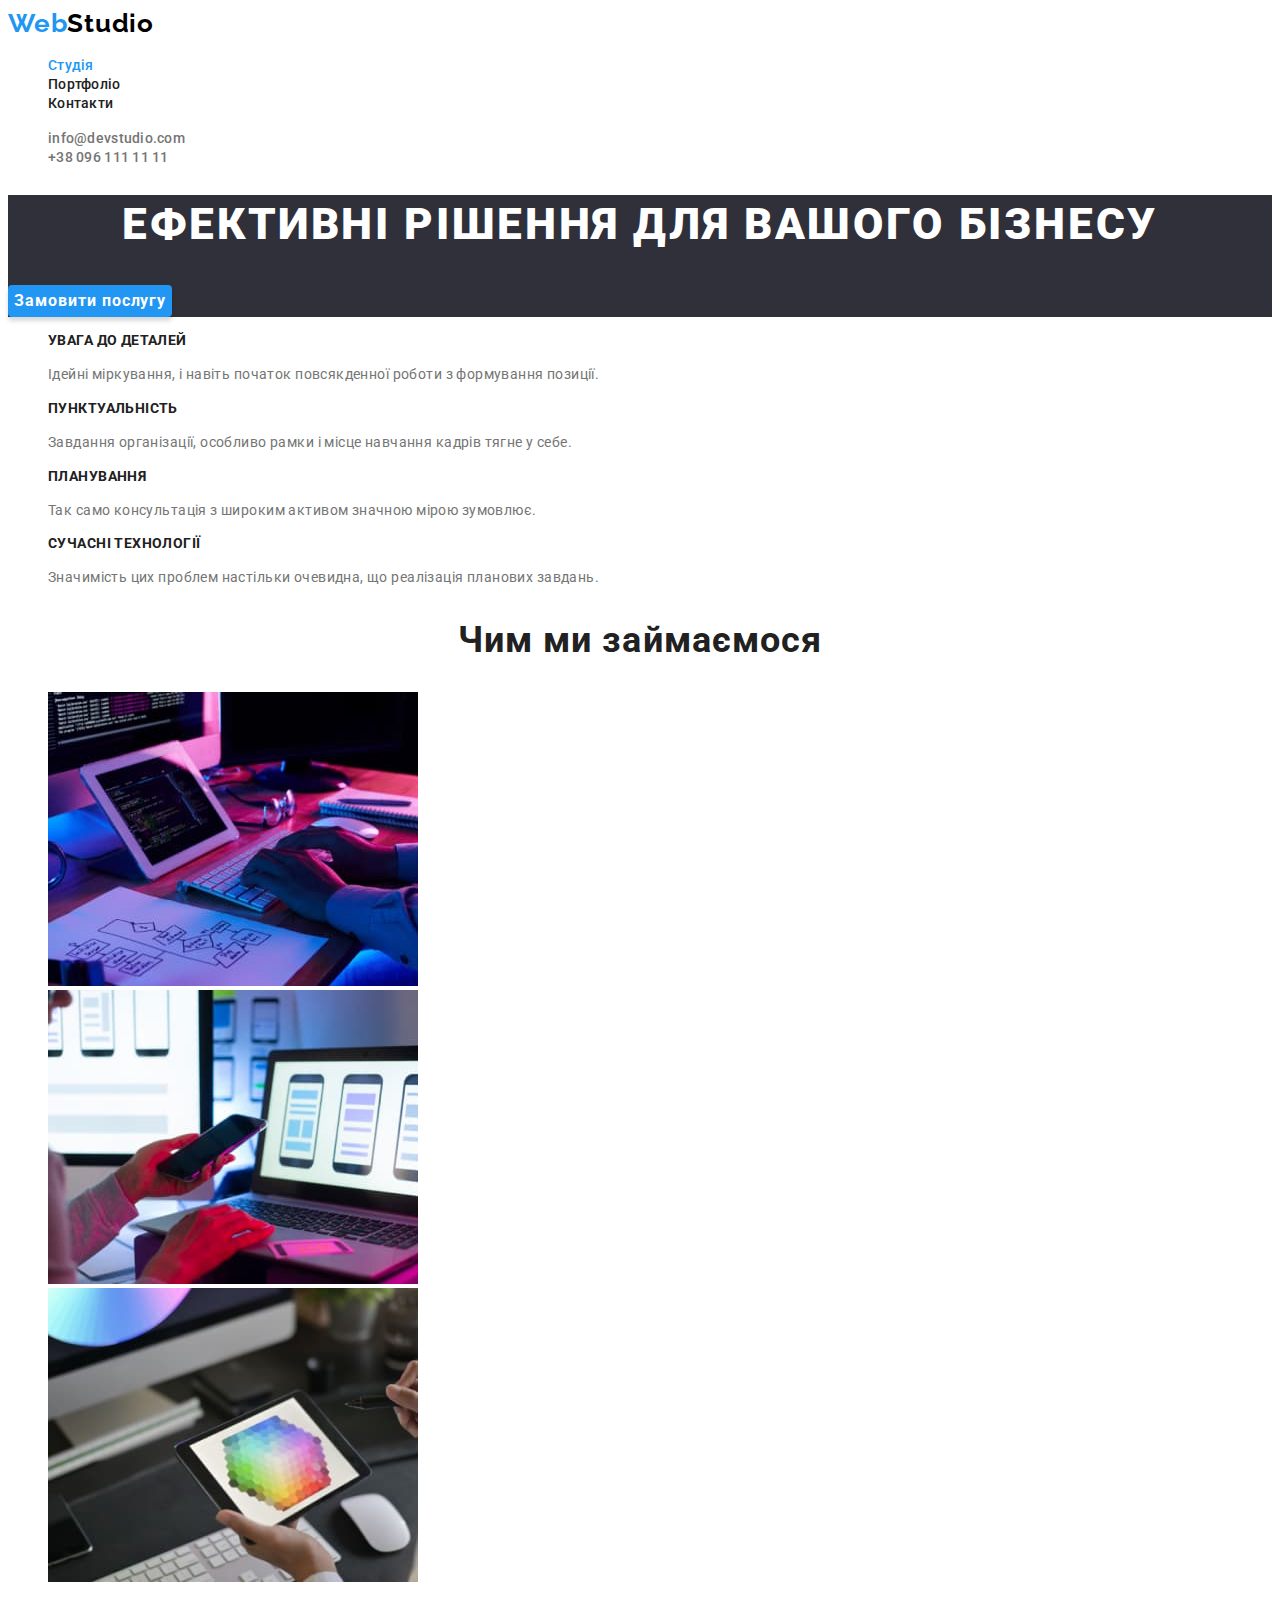
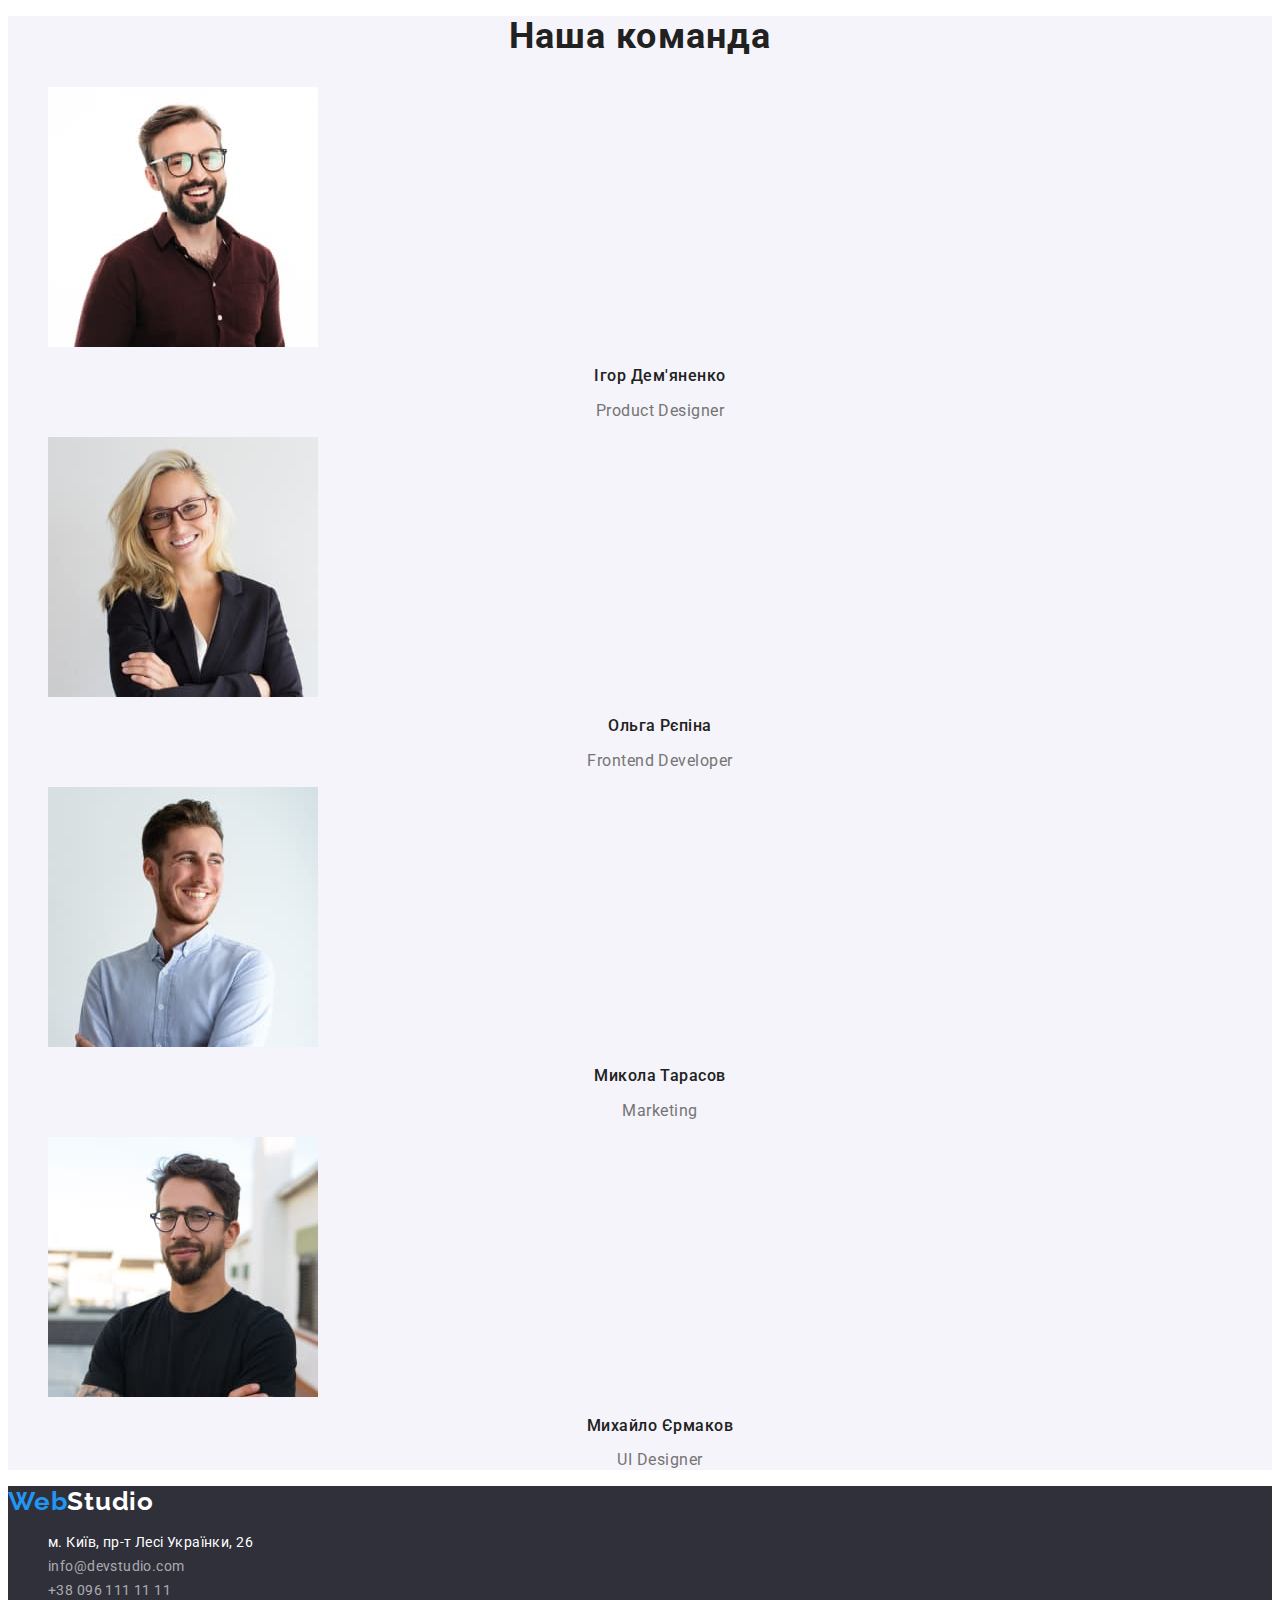
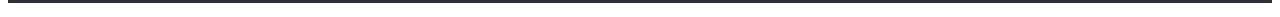
==== index.html @ cf07fdb6 "copy data homework 2" ====
<!DOCTYPE html>
<html lang="uk">

<head>
  <meta charset="UTF-8" />
  <meta http-equiv="X-UA-Compatible" content="IE=edge" />
  <meta name="viewport" content="width=device-width, initial-scale=1.0" />
  <title>Головна</title>
  <link rel="preconnect" href="https://fonts.googleapis.com" />
  <link rel="preconnect" href="https://fonts.gstatic.com" crossorigin />
  <link href="https://fonts.googleapis.com/css2?family=Raleway:wght@700&family=Roboto:wght@400;500;700;900&display=swap"
    rel="stylesheet" />
  <link rel="stylesheet" href="./css/styles.css" />
</head>

<body>
  <!--HEADER-->
  <header class="header">
    <nav class="header-nav">
      <a class="header-logo" href="/"><span class="logo-blue">Web</span>Studio</a>
      <ul class="header-list">
        <li><a class="header-link current" href="">Студія</a></li>
        <li><a class="header-link" href="./portfolio.html">Портфоліо</a></li>
        <li><a class="header-link" href="">Контакти</a></li>
      </ul>
    </nav>
    <ul class="header-address">
      <li>
        <a class="header-mail" href="mailto:info@devstudio.com">info@devstudio.com</a>
      </li>
      <li>
        <a class="header-tel" href="tel:+380961111111">+38 096 111 11 11</a>
      </li>
    </ul>
  </header>
  <main>
    <!--HERO-->
    <div>
      <section class="hero">
        <h1 class="hero-title">Ефективні рішення для вашого бізнесу</h1>
        <button class="hero-btn" type="button">Замовити послугу</button>
      </section>
    </div>
    <!--FEATURES-->
    <section class="features">
      <h2 class="feature-title">Переваги</h2>
      <ul class="features-list">
        <li class="features-item">
          <h3 class="features-subtitle">Увага до деталей</h3>
          <p class="features-text">
            Ідейні міркування, і навіть початок повсякденної роботи з
            формування позиції.
          </p>
        </li>
        <li class="features-item">
          <h3 class="features-subtitle">Пунктуальність</h3>
          <p class="features-text">
            Завдання організації, особливо рамки і місце навчання кадрів тягне
            у себе.
          </p>
        </li>
        <li class="features-item">
          <h3 class="features-subtitle">Планування</h3>
          <p class="features-text">
            Так само консультація з широким активом значною мірою зумовлює.
          </p>
        </li>
        <li class="features-item">
          <h3 class="features-subtitle">Сучасні технології</h3>
          <p class="features-text">
            Значимість цих проблем настільки очевидна, що реалізація планових
            завдань.
          </p>
        </li>
      </ul>
    </section>
    <!--GALLERY-->
    <section class="photo">
      <h2 class="photo-title">Чим ми займаємося</h2>
      <ul class="photo-list">
        <li class="photo-item">
          <img src=" ./images/box1.jpg" alt="Людина набирає щось на клавіатурі за комп'ютером" width="370" />
        </li>
        <li class="photo-item">
          <img src=" ./images/box2.jpg" alt="Людина розглядає відображення екранів смартофну на ноутбуці" width="370" />
        </li>
        <li class="photo-item">
          <img src=" ./images/box3.jpg" alt="Людина взаємодіє з планшетом " width="370" />
        </li>
      </ul>
    </section>
    <!--TEAM-->
    <section class="team">
      <h2 class="team-title">Наша команда</h2>
      <ul class="team-list">
        <li class="team-item">
          <img src="./images/PD.jpg" alt="Темноволосий чоловік, в окулярах, з бородою, в коричневій сорочці"
            width="270" />
          <h3 class="team-subtitle">Ігор Дем'яненко</h3>
          <p class="team-text">Product Designer</p>
        </li>
        <li class="team-item">
          <img src="./images/FED.jpg" alt="Довговолоса блондинка, в окулярах, посміхається" width="270" />
          <h3 class="team-subtitle">Ольга Рєпіна</h3>
          <p class="team-text">Frontend Developer</p>
        </li>
        <li class="team-item">
          <img src="./images/Mrk.jpg" alt="Чоловік зі світлим волоссям, щетина на підборідді, в світлоблакитній сорочці"
            width="270" />
          <h3 class="team-subtitle">Микола Тарасов</h3>
          <p class="team-text">Marketing</p>
        </li>
        <li class="team-item">
          <img src="./images/UI.jpg" alt="Темноволосий чоловік, в окулярах, з бородою, в чорній футболці" width="270" />
          <h3 class="team-subtitle">Михайло Єрмаков</h3>
          <p class="team-text">UI Designer</p>
        </li>
      </ul>
    </section>
  </main>
  <!--FOOTER-->
  <footer class="footer">
    <a class="footer-logo" href="/"><span class="logo-blue">Web</span>Studio
    </a>
    <address class="footer-address">
      <ul class="footer-list">
        <li class="footer-item">
          <a class="footer-place" href="https://goo.gl/maps/CNrvogU5NZiAzgcG7" target="_blank"
            rel="noopener noreferrer">м. Київ, пр-т Лесі Українки, 26</a>
        </li>
        <li class="footer-item">
          <a class="footer-mail" href="mailto:info@devstudio.com">info@devstudio.com</a>
        </li>
        <li class="footer-item">
          <a class="footer-tel" href="tel:+380961111111">+38 096 111 11 11</a>
        </li>
      </ul>
    </address>
  </footer>
</body>

</html>
---- css/styles.css ----
:root {
  --primary-text-color: #757575;
  --title-text-color: #212121;
  --accent-text-color-first: #2196f3;
  --accent-text-color-second: #ffffff;
  --font-ral: "Raleway", sans-serif;
}
body {
  color: var(--primary-text-color);
  font-family: "Roboto", sans-serif;
  background-color: var(--accent-text-color-second);
}

/* --------------HEADER-------------------- */

.header-logo,
.footer-logo {
  font-family: var(--font-ral);
  font-weight: 700;
  font-size: 26px;
  line-height: 1.19;
  letter-spacing: 0.03em;
}

.header-logo {
  color: #000000;
}

.logo-blue {
  color: var(--accent-text-color-first);
}

.header-link {
  color: var(--title-text-color);
}

.current {
  color: var(--accent-text-color-first);
}

.header-link,
.header-mail,
.header-tel {
  font-weight: 500;
  font-size: 14px;
  line-height: 1.14;
  letter-spacing: 0.02em;
}

.header-list,
.header-address,
.features-list,
.photo-list,
.team-list,
.projects-list,
.footer-list,
.filter-list {
  list-style: none;
}

.header-link,
.header-logo,
.header-mail,
.header-tel,
.footer-logo,
.footer-place,
.footer-mail,
.footer-tel,
.project-link {
  text-decoration: none;
}

.header-link:hover,
.header-link:focus,
.header-mail:hover,
.header-mail:focus,
.header-tel:hover,
.header-tel:focus,
.footer-place:hover,
.footer-place:focus,
.footer-mail:hover,
.footer-mail:focus,
.footer-tel:hover,
.footer-tel:focus {
  color: var(--accent-text-color-first);
}

.header-mail,
.header-tel {
  color: var(--primary-text-color);
}

/* --------------HERO-------------------- */

.hero {
  background-color: #2f303a;
}

.hero-title {
  font-weight: 900;
  font-size: 44px;
  line-height: 1.36;
  text-align: center;
  letter-spacing: 0.06em;
  text-transform: uppercase;
  color: var(--accent-text-color-second);
}

.hero-btn {
  font-family: inherit;
  font-weight: 700;
  font-size: 16px;
  line-height: 1.88;
  letter-spacing: 0.06em;
  color: var(--accent-text-color-second);
  background: var(--accent-text-color-first);
  box-shadow: 0px 4px 4px rgba(0, 0, 0, 0.15);
  border-radius: 4px;
  border: none;
  cursor: pointer;
}

.hero-btn:hover,
.hero-btn:focus {
  background-color: #188ce8;
}

/* --------------FEATURES-------------------- */

.feature-title,
.filter-title,
.projects-title {
  position: absolute;
  white-space: nowrap;
  width: 1px;
  height: 1px;
  overflow: hidden;
  border: 0;
  padding: 0;
  clip: rect(0 0 0 0);
  clip-path: inset(50%);
  margin: -1px;
}

.features-subtitle {
  font-size: 14px;
  line-height: 1.14;
  letter-spacing: 0.03em;
  text-transform: uppercase;
  color: var(--title-text-color);
}

.features-text {
  font-size: 14px;
  line-height: 1.71;
  letter-spacing: 0.03em;
}

/* --------------GALLERY-------------------- */

.photo-title,
.team-title {
  font-size: 36px;
  line-height: 1.16;
  text-align: center;
  letter-spacing: 0.03em;
  color: var(--title-text-color);
}

/* --------------TEAM-------------------- */

.team {
  background: #f5f4fa;
}

.team-subtitle,
.team-text {
  line-height: 1.18;
  letter-spacing: 0.03em;
  text-align: center;
}

.team-subtitle {
  font-weight: 500;
  font-size: 16px;
  color: var(--title-text-color);
}

/* --------------FOOTER-------------------- */

.footer {
  background: #2f303a;
}

.footer-logo {
  color: var(--accent-text-color-second);
}

.footer-address {
  font-style: normal;
  font-weight: 400;
  font-size: 14px;
  line-height: 1.71;
  letter-spacing: 0.03em;
}

.footer-place {
  color: var(--accent-text-color-second);
}

.footer-mail,
.footer-tel {
  color: rgba(255, 255, 255, 0.6);
}

/* --------------FILTER-------------------- */

.filter-btn {
  font-family: inherit;
  font-weight: 500;
  font-size: 16px;
  line-height: 1.62;
  letter-spacing: 0.03em;
  text-align: center;
  color: var(--title-text-color);
  border: none;
  cursor: pointer;
}

.filter-btn:hover,
.filter-btn:focus {
  color: var(--accent-text-color-second);
  background-color: var(--accent-text-color-first);
}

/* --------------PROJECTS-------------------- */

.projects-subtitle {
  font-size: 18px;
  line-height: 2;
  letter-spacing: 0.06em;
  color: var(--title-text-color);
}

.projects-text {
  line-height: 1.88;
  letter-spacing: 0.03em;
  color: var(--primary-text-color);
}
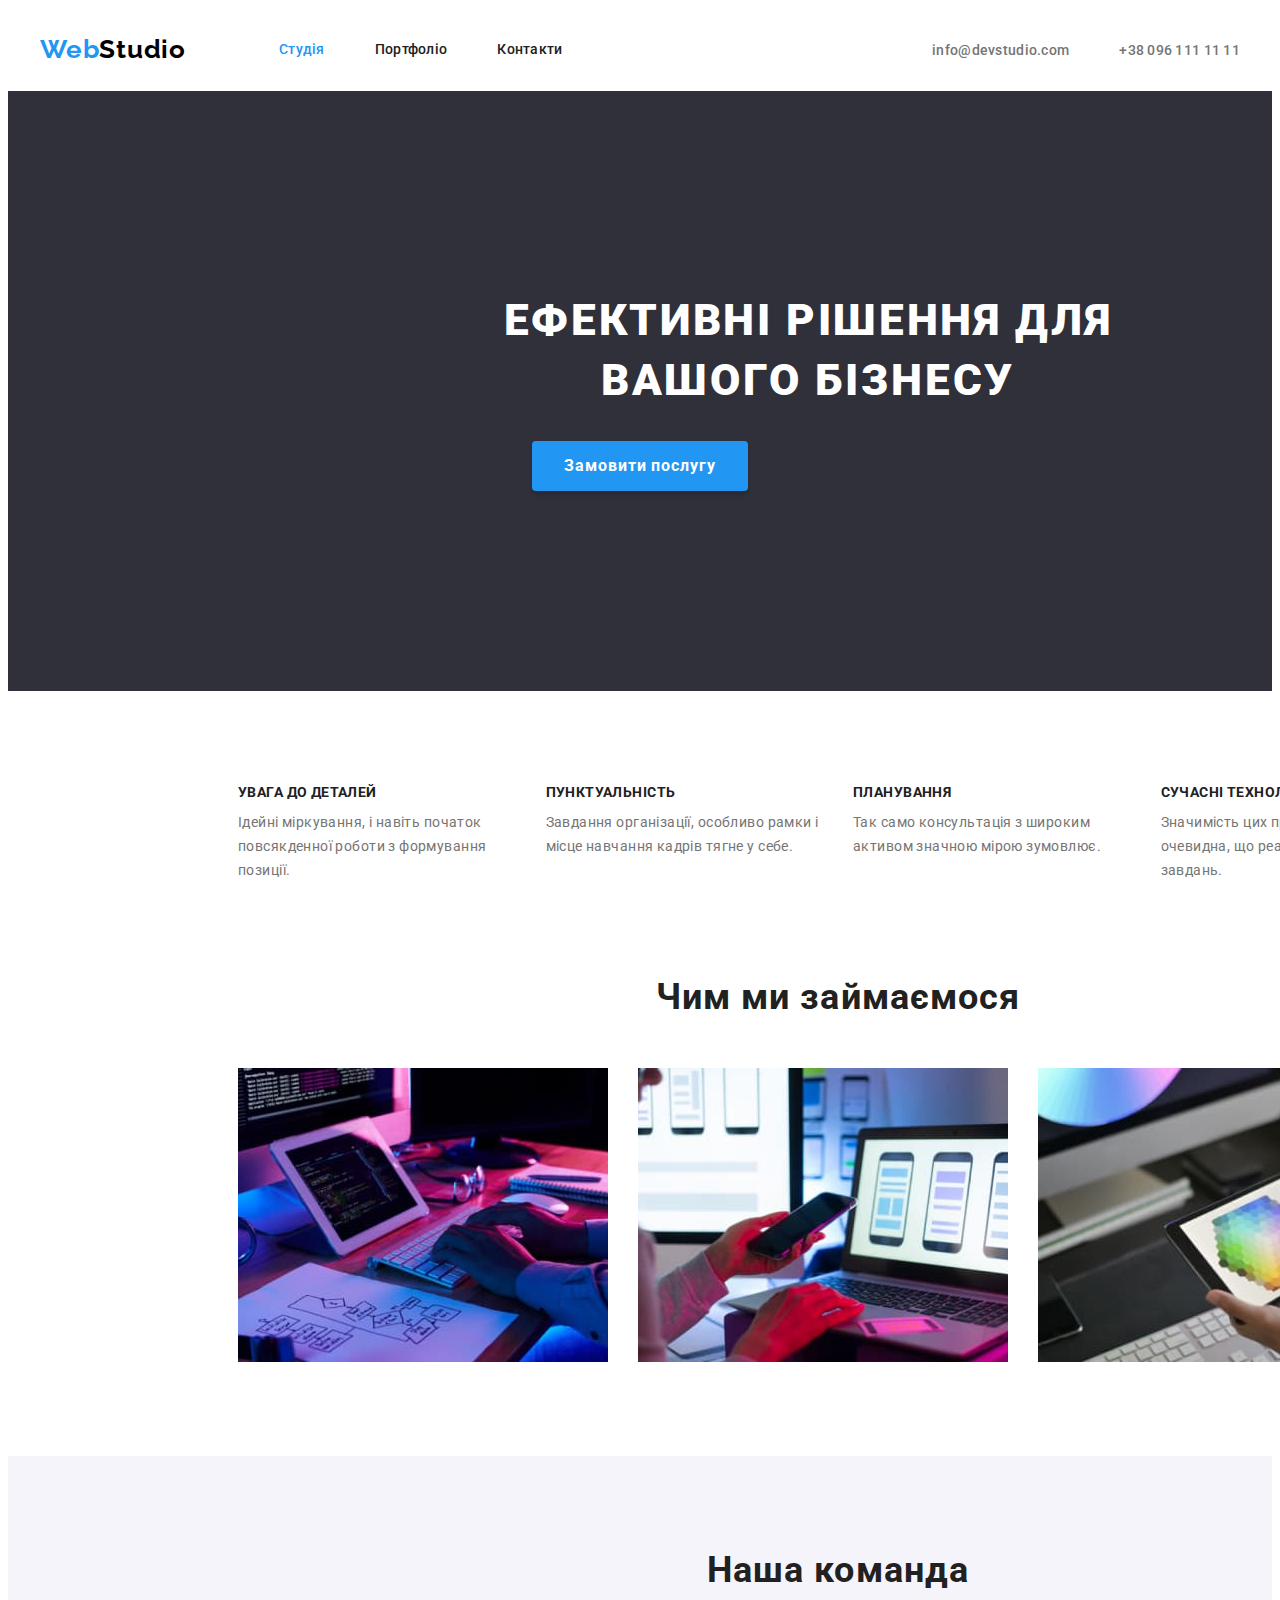
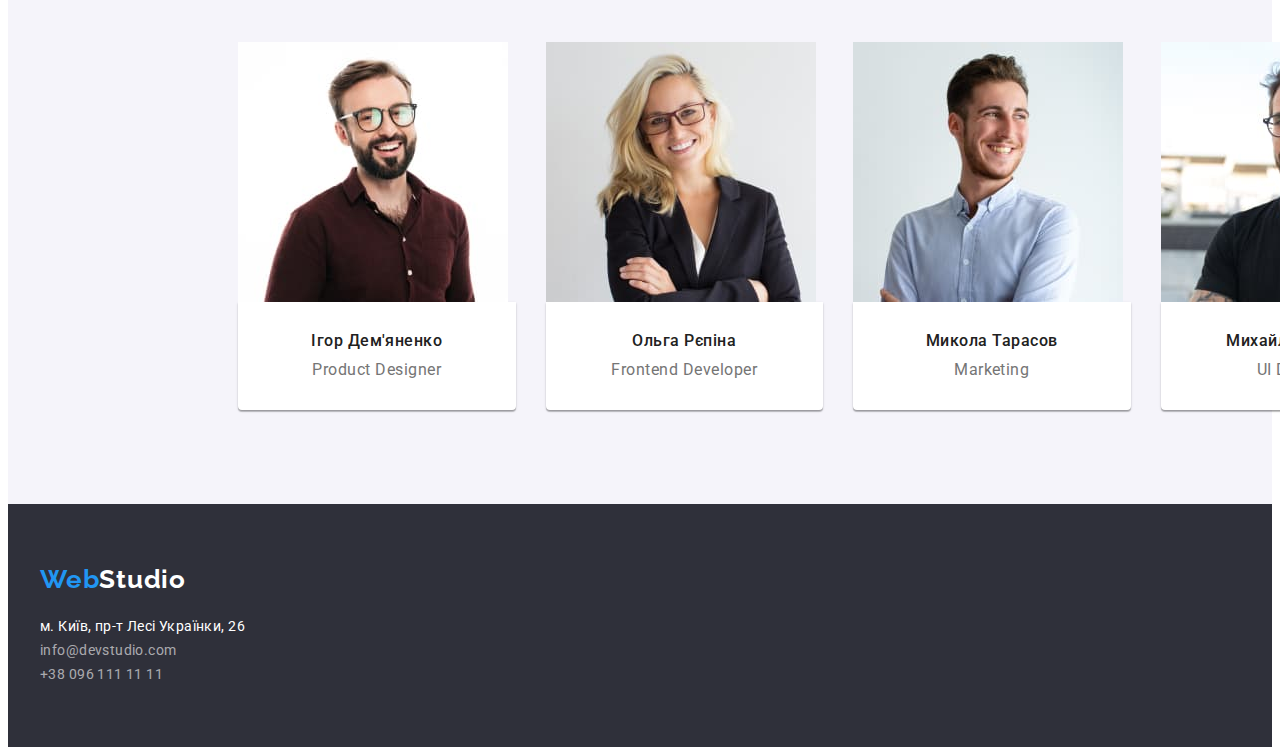
==== commit a2ef95f4: "add geometry" ====
--- a/index.html
+++ b/index.html
@@ -10,28 +10,35 @@
   <link rel="preconnect" href="https://fonts.gstatic.com" crossorigin />
   <link href="https://fonts.googleapis.com/css2?family=Raleway:wght@700&family=Roboto:wght@400;500;700;900&display=swap"
     rel="stylesheet" />
+  <link rel="stylesheet" href="https://cdnjs.cloudflare.com/ajax/libs/modern-normalize/1.1.0/modern-normalize.min.css"
+    integrity="sha512-wpPYUAdjBVSE4KJnH1VR1HeZfpl1ub8YT/NKx4PuQ5NmX2tKuGu6U/JRp5y+Y8XG2tV+wKQpNHVUX03MfMFn9Q=="
+    crossorigin="anonymous" referrerpolicy="no-referrer" />
   <link rel="stylesheet" href="./css/styles.css" />
 </head>
 
 <body>
   <!--HEADER-->
   <header class="header">
-    <nav class="header-nav">
-      <a class="header-logo" href="/"><span class="logo-blue">Web</span>Studio</a>
-      <ul class="header-list">
-        <li><a class="header-link current" href="">Студія</a></li>
-        <li><a class="header-link" href="./portfolio.html">Портфоліо</a></li>
-        <li><a class="header-link" href="">Контакти</a></li>
+    <div class="container header-container">
+      <nav class="header-nav">
+        <a class="header-logo" href="/"><span class="logo-blue">Web</span>Studio</a>
+        <ul class="header-list">
+          <li><a class="header-link current" href="">Студія</a></li>
+          <li>
+            <a class="header-link" href="./portfolio.html">Портфоліо</a>
+          </li>
+          <li><a class="header-link" href="">Контакти</a></li>
+        </ul>
+      </nav>
+      <ul class="header-address">
+        <li>
+          <a class="header-mail" href="mailto:info@devstudio.com">info@devstudio.com</a>
+        </li>
+        <li>
+          <a class="header-tel" href="tel:+380961111111">+38 096 111 11 11</a>
+        </li>
       </ul>
-    </nav>
-    <ul class="header-address">
-      <li>
-        <a class="header-mail" href="mailto:info@devstudio.com">info@devstudio.com</a>
-      </li>
-      <li>
-        <a class="header-tel" href="tel:+380961111111">+38 096 111 11 11</a>
-      </li>
-    </ul>
+    </div>
   </header>
   <main>
     <!--HERO-->
@@ -43,99 +50,118 @@
     </div>
     <!--FEATURES-->
     <section class="features">
-      <h2 class="feature-title">Переваги</h2>
-      <ul class="features-list">
-        <li class="features-item">
-          <h3 class="features-subtitle">Увага до деталей</h3>
-          <p class="features-text">
-            Ідейні міркування, і навіть початок повсякденної роботи з
-            формування позиції.
-          </p>
-        </li>
-        <li class="features-item">
-          <h3 class="features-subtitle">Пунктуальність</h3>
-          <p class="features-text">
-            Завдання організації, особливо рамки і місце навчання кадрів тягне
-            у себе.
-          </p>
-        </li>
-        <li class="features-item">
-          <h3 class="features-subtitle">Планування</h3>
-          <p class="features-text">
-            Так само консультація з широким активом значною мірою зумовлює.
-          </p>
-        </li>
-        <li class="features-item">
-          <h3 class="features-subtitle">Сучасні технології</h3>
-          <p class="features-text">
-            Значимість цих проблем настільки очевидна, що реалізація планових
-            завдань.
-          </p>
-        </li>
-      </ul>
+      <div class="container features-container">
+        <h2 class="feature-title">Переваги</h2>
+        <ul class="features-list">
+          <li class="features-item">
+            <h3 class="features-subtitle">Увага до деталей</h3>
+            <p class="features-text">
+              Ідейні міркування, і навіть початок повсякденної роботи з
+              формування позиції.
+            </p>
+          </li>
+          <li class="features-item">
+            <h3 class="features-subtitle">Пунктуальність</h3>
+            <p class="features-text">
+              Завдання організації, особливо рамки і місце навчання кадрів
+              тягне у себе.
+            </p>
+          </li>
+          <li class="features-item">
+            <h3 class="features-subtitle">Планування</h3>
+            <p class="features-text">
+              Так само консультація з широким активом значною мірою зумовлює.
+            </p>
+          </li>
+          <li class="features-item">
+            <h3 class="features-subtitle">Сучасні технології</h3>
+            <p class="features-text">
+              Значимість цих проблем настільки очевидна, що реалізація
+              планових завдань.
+            </p>
+          </li>
+        </ul>
+      </div>
     </section>
     <!--GALLERY-->
     <section class="photo">
-      <h2 class="photo-title">Чим ми займаємося</h2>
-      <ul class="photo-list">
-        <li class="photo-item">
-          <img src=" ./images/box1.jpg" alt="Людина набирає щось на клавіатурі за комп'ютером" width="370" />
-        </li>
-        <li class="photo-item">
-          <img src=" ./images/box2.jpg" alt="Людина розглядає відображення екранів смартофну на ноутбуці" width="370" />
-        </li>
-        <li class="photo-item">
-          <img src=" ./images/box3.jpg" alt="Людина взаємодіє з планшетом " width="370" />
-        </li>
-      </ul>
+      <div class="container photo-container">
+        <h2 class="photo-title">Чим ми займаємося</h2>
+        <ul class="photo-list">
+          <li class="photo-item">
+            <img src=" ./images/box1.jpg" alt="Людина набирає щось на клавіатурі за комп'ютером" width="370" />
+          </li>
+          <li class="photo-item">
+            <img src=" ./images/box2.jpg" alt="Людина розглядає відображення екранів смартофну на ноутбуці"
+              width="370" />
+          </li>
+          <li class="photo-item">
+            <img src=" ./images/box3.jpg" alt="Людина взаємодіє з планшетом " width="370" />
+          </li>
+        </ul>
+      </div>
     </section>
+
     <!--TEAM-->
     <section class="team">
-      <h2 class="team-title">Наша команда</h2>
-      <ul class="team-list">
-        <li class="team-item">
-          <img src="./images/PD.jpg" alt="Темноволосий чоловік, в окулярах, з бородою, в коричневій сорочці"
-            width="270" />
-          <h3 class="team-subtitle">Ігор Дем'яненко</h3>
-          <p class="team-text">Product Designer</p>
-        </li>
-        <li class="team-item">
-          <img src="./images/FED.jpg" alt="Довговолоса блондинка, в окулярах, посміхається" width="270" />
-          <h3 class="team-subtitle">Ольга Рєпіна</h3>
-          <p class="team-text">Frontend Developer</p>
-        </li>
-        <li class="team-item">
-          <img src="./images/Mrk.jpg" alt="Чоловік зі світлим волоссям, щетина на підборідді, в світлоблакитній сорочці"
-            width="270" />
-          <h3 class="team-subtitle">Микола Тарасов</h3>
-          <p class="team-text">Marketing</p>
-        </li>
-        <li class="team-item">
-          <img src="./images/UI.jpg" alt="Темноволосий чоловік, в окулярах, з бородою, в чорній футболці" width="270" />
-          <h3 class="team-subtitle">Михайло Єрмаков</h3>
-          <p class="team-text">UI Designer</p>
-        </li>
-      </ul>
+      <div class="container team-container">
+        <h2 class="team-title">Наша команда</h2>
+        <ul class="team-list">
+          <li class="team-item">
+            <img src="./images/PD.jpg" alt="Темноволосий чоловік, в окулярах, з бородою, в коричневій сорочці"
+              width="270" />
+            <div class="team-wrap">
+              <h3 class="team-subtitle">Ігор Дем'яненко</h3>
+              <p class="team-text">Product Designer</p>
+            </div>
+          </li>
+          <li class="team-item">
+            <img src="./images/FED.jpg" alt="Довговолоса блондинка, в окулярах, посміхається" width="270" />
+            <div class="team-wrap">
+              <h3 class="team-subtitle">Ольга Рєпіна</h3>
+              <p class="team-text">Frontend Developer</p>
+            </div>
+          </li>
+          <li class="team-item">
+            <img src="./images/Mrk.jpg"
+              alt="Чоловік зі світлим волоссям, щетина на підборідді, в світлоблакитній сорочці" width="270" />
+            <div class="team-wrap">
+              <h3 class="team-subtitle">Микола Тарасов</h3>
+              <p class="team-text">Marketing</p>
+            </div>
+          </li>
+          <li class="team-item">
+            <img src="./images/UI.jpg" alt="Темноволосий чоловік, в окулярах, з бородою, в чорній футболці"
+              width="270" />
+            <div class="team-wrap">
+              <h3 class="team-subtitle">Михайло Єрмаков</h3>
+              <p class="team-text">UI Designer</p>
+            </div>
+          </li>
+        </ul>
+      </div>
     </section>
   </main>
   <!--FOOTER-->
   <footer class="footer">
-    <a class="footer-logo" href="/"><span class="logo-blue">Web</span>Studio
-    </a>
-    <address class="footer-address">
-      <ul class="footer-list">
-        <li class="footer-item">
-          <a class="footer-place" href="https://goo.gl/maps/CNrvogU5NZiAzgcG7" target="_blank"
-            rel="noopener noreferrer">м. Київ, пр-т Лесі Українки, 26</a>
-        </li>
-        <li class="footer-item">
-          <a class="footer-mail" href="mailto:info@devstudio.com">info@devstudio.com</a>
-        </li>
-        <li class="footer-item">
-          <a class="footer-tel" href="tel:+380961111111">+38 096 111 11 11</a>
-        </li>
-      </ul>
-    </address>
+    <div class="container footer-container">
+      <a class="footer-logo" href="/"><span class="logo-blue">Web</span>Studio
+      </a>
+      <address class="footer-address">
+        <ul class="footer-list">
+          <li class="footer-item">
+            <a class="footer-place" href="https://goo.gl/maps/CNrvogU5NZiAzgcG7" target="_blank"
+              rel="noopener noreferrer">м. Київ, пр-т Лесі Українки, 26</a>
+          </li>
+          <li class="footer-item">
+            <a class="footer-mail" href="mailto:info@devstudio.com">info@devstudio.com</a>
+          </li>
+          <li class="footer-item">
+            <a class="footer-tel" href="tel:+380961111111">+38 096 111 11 11</a>
+          </li>
+        </ul>
+      </address>
+    </div>
   </footer>
 </body>
 
--- a/css/styles.css
+++ b/css/styles.css
@@ -5,46 +5,47 @@
   --accent-text-color-second: #ffffff;
   --font-ral: "Raleway", sans-serif;
 }
+
 body {
   color: var(--primary-text-color);
   font-family: "Roboto", sans-serif;
   background-color: var(--accent-text-color-second);
 }
 
+h1,
+h2,
+h3,
+h4,
+h5,
+h6,
+p {
+  margin: 0;
+}
+
+img {
+  display: block;
+}
+
+.container {
+  width: 1200px;
+  padding: 0 15px;
+  margin: 0 auto;
+}
+
 /* --------------HEADER-------------------- */
 
-.header-logo,
-.footer-logo {
-  font-family: var(--font-ral);
-  font-weight: 700;
-  font-size: 26px;
-  line-height: 1.19;
-  letter-spacing: 0.03em;
-}
-
-.header-logo {
-  color: #000000;
-}
-
-.logo-blue {
-  color: var(--accent-text-color-first);
+.header-container {
+  display: flex;
+  align-items: center;
+  justify-content: space-between;
 }
 
 .header-link {
-  color: var(--title-text-color);
-}
-
-.current {
-  color: var(--accent-text-color-first);
-}
-
-.header-link,
-.header-mail,
-.header-tel {
-  font-weight: 500;
-  font-size: 14px;
-  line-height: 1.14;
-  letter-spacing: 0.02em;
+  display: block;
+}
+
+.header-nav {
+  display: flex;
 }
 
 .header-list,
@@ -56,6 +57,55 @@
 .footer-list,
 .filter-list {
   list-style: none;
+  margin: 0;
+  padding: 0;
+}
+
+.header-list,
+.header-address {
+  display: flex;
+  padding-top: 32px;
+  padding-bottom: 32px;
+  gap: 50px;
+}
+
+.header-logo,
+.footer-logo {
+  /* display: block;
+  display: flex; */
+  font-family: var(--font-ral);
+  font-weight: 700;
+  font-size: 26px;
+  line-height: 1.19;
+  letter-spacing: 0.03em;
+}
+
+.header-logo {
+  padding: 24px 0;
+  margin-right: 93px;
+  color: #000000;
+}
+
+.logo-blue {
+  color: var(--accent-text-color-first);
+}
+
+.header-link {
+  /* padding: 32px 0; */
+  color: var(--title-text-color);
+}
+
+.current {
+  color: var(--accent-text-color-first);
+}
+
+.header-link,
+.header-mail,
+.header-tel {
+  font-weight: 500;
+  font-size: 14px;
+  line-height: 1.14;
+  letter-spacing: 0.02em;
 }
 
 .header-link,
@@ -93,10 +143,16 @@
 /* --------------HERO-------------------- */
 
 .hero {
+  padding: 200px 452px;
   background-color: #2f303a;
+  justify-content: center;
 }
 
 .hero-title {
+  margin: 0 auto;
+  margin-bottom: 30px;
+  width: 696px;
+
   font-weight: 900;
   font-size: 44px;
   line-height: 1.36;
@@ -107,6 +163,11 @@
 }
 
 .hero-btn {
+  display: flex;
+  justify-content: center;
+  margin: 0 auto;
+  padding: 10px 32px;
+
   font-family: inherit;
   font-weight: 700;
   font-size: 16px;
@@ -126,6 +187,24 @@
 }
 
 /* --------------FEATURES-------------------- */
+.features,
+.team {
+  padding: 94px 215px;
+}
+
+.features-list,
+.photo-list,
+.projects-list,
+.team-list {
+  display: flex;
+  flex-wrap: wrap;
+  gap: 30px;
+  margin: 0 auto;
+}
+
+.features-item {
+  flex-basis: calc((100% - 90px) / 4);
+}
 
 .feature-title,
 .filter-title,
@@ -143,6 +222,8 @@
 }
 
 .features-subtitle {
+  margin-bottom: 10px;
+
   font-size: 14px;
   line-height: 1.14;
   letter-spacing: 0.03em;
@@ -157,9 +238,13 @@
 }
 
 /* --------------GALLERY-------------------- */
+.photo {
+  padding: 0 215px 94px 215px;
+}
 
 .photo-title,
 .team-title {
+  margin-bottom: 50px;
   font-size: 36px;
   line-height: 1.16;
   text-align: center;
@@ -167,10 +252,22 @@
   color: var(--title-text-color);
 }
 
+.photo-item {
+  flex-basis: calc((100%-60px) / 3);
+}
+
 /* --------------TEAM-------------------- */
 
 .team {
   background: #f5f4fa;
+}
+
+.team-item {
+  flex-basis: calc((100% - 90px) / 4);
+}
+
+.team-subtitle {
+  margin-bottom: 10px;
 }
 
 .team-subtitle,
@@ -180,6 +277,15 @@
   text-align: center;
 }
 
+.team-wrap {
+  padding-top: 30px;
+  padding-bottom: 30px;
+  background-color: var(--accent-text-color-second);
+  box-shadow: 0px 1px 3px rgba(0, 0, 0, 0.12), 0px 1px 1px rgba(0, 0, 0, 0.14),
+    0px 2px 1px rgba(0, 0, 0, 0.2);
+  border-radius: 0px 0px 4px 4px;
+}
+
 .team-subtitle {
   font-weight: 500;
   font-size: 16px;
@@ -189,10 +295,17 @@
 /* --------------FOOTER-------------------- */
 
 .footer {
+  padding: 60px 0;
   background: #2f303a;
 }
 
+.footer-list {
+  display: block;
+}
+
 .footer-logo {
+  display: flex;
+  margin-bottom: 20px;
   color: var(--accent-text-color-second);
 }
 
@@ -206,6 +319,11 @@
 
 .footer-place {
   color: var(--accent-text-color-second);
+  margin-bottom: 9px;
+}
+
+.footer-tel {
+  margin-bottom: 9px;
 }
 
 .footer-mail,
@@ -214,6 +332,23 @@
 }
 
 /* --------------FILTER-------------------- */
+.filter {
+  border-top: 1px solid #ececec;
+}
+.filter-container {
+  margin-top: 94px;
+  margin-bottom: 34px;
+}
+
+.filter-list {
+  display: flex;
+  justify-content: center;
+  gap: 8px;
+}
+
+.filter-item {
+  padding: 6px 22px;
+}
 
 .filter-btn {
   font-family: inherit;
@@ -223,6 +358,9 @@
   letter-spacing: 0.03em;
   text-align: center;
   color: var(--title-text-color);
+
+  background: #f5f4fa;
+  border-radius: 4px;
   border: none;
   cursor: pointer;
 }
@@ -231,9 +369,29 @@
 .filter-btn:focus {
   color: var(--accent-text-color-second);
   background-color: var(--accent-text-color-first);
+  box-shadow: 0px 3px 1px rgba(0, 0, 0, 0.1), 0px 1px 2px rgba(0, 0, 0, 0.08),
+    0px 2px 2px rgba(0, 0, 0, 0.12);
 }
 
 /* --------------PROJECTS-------------------- */
+
+.projects {
+  padding: 0 215px 94px;
+}
+
+.projects-item {
+  width: calc((100% - 60px) / 3);
+  border: 1px solid #eeeeee;
+}
+
+/* .project-link {
+border: 1px solid #EEEEEE;
+} */
+
+.projects-wrap {
+  padding: 20px 24px;
+  background-color: var(--accent-text-color-second);
+}
 
 .projects-subtitle {
   font-size: 18px;
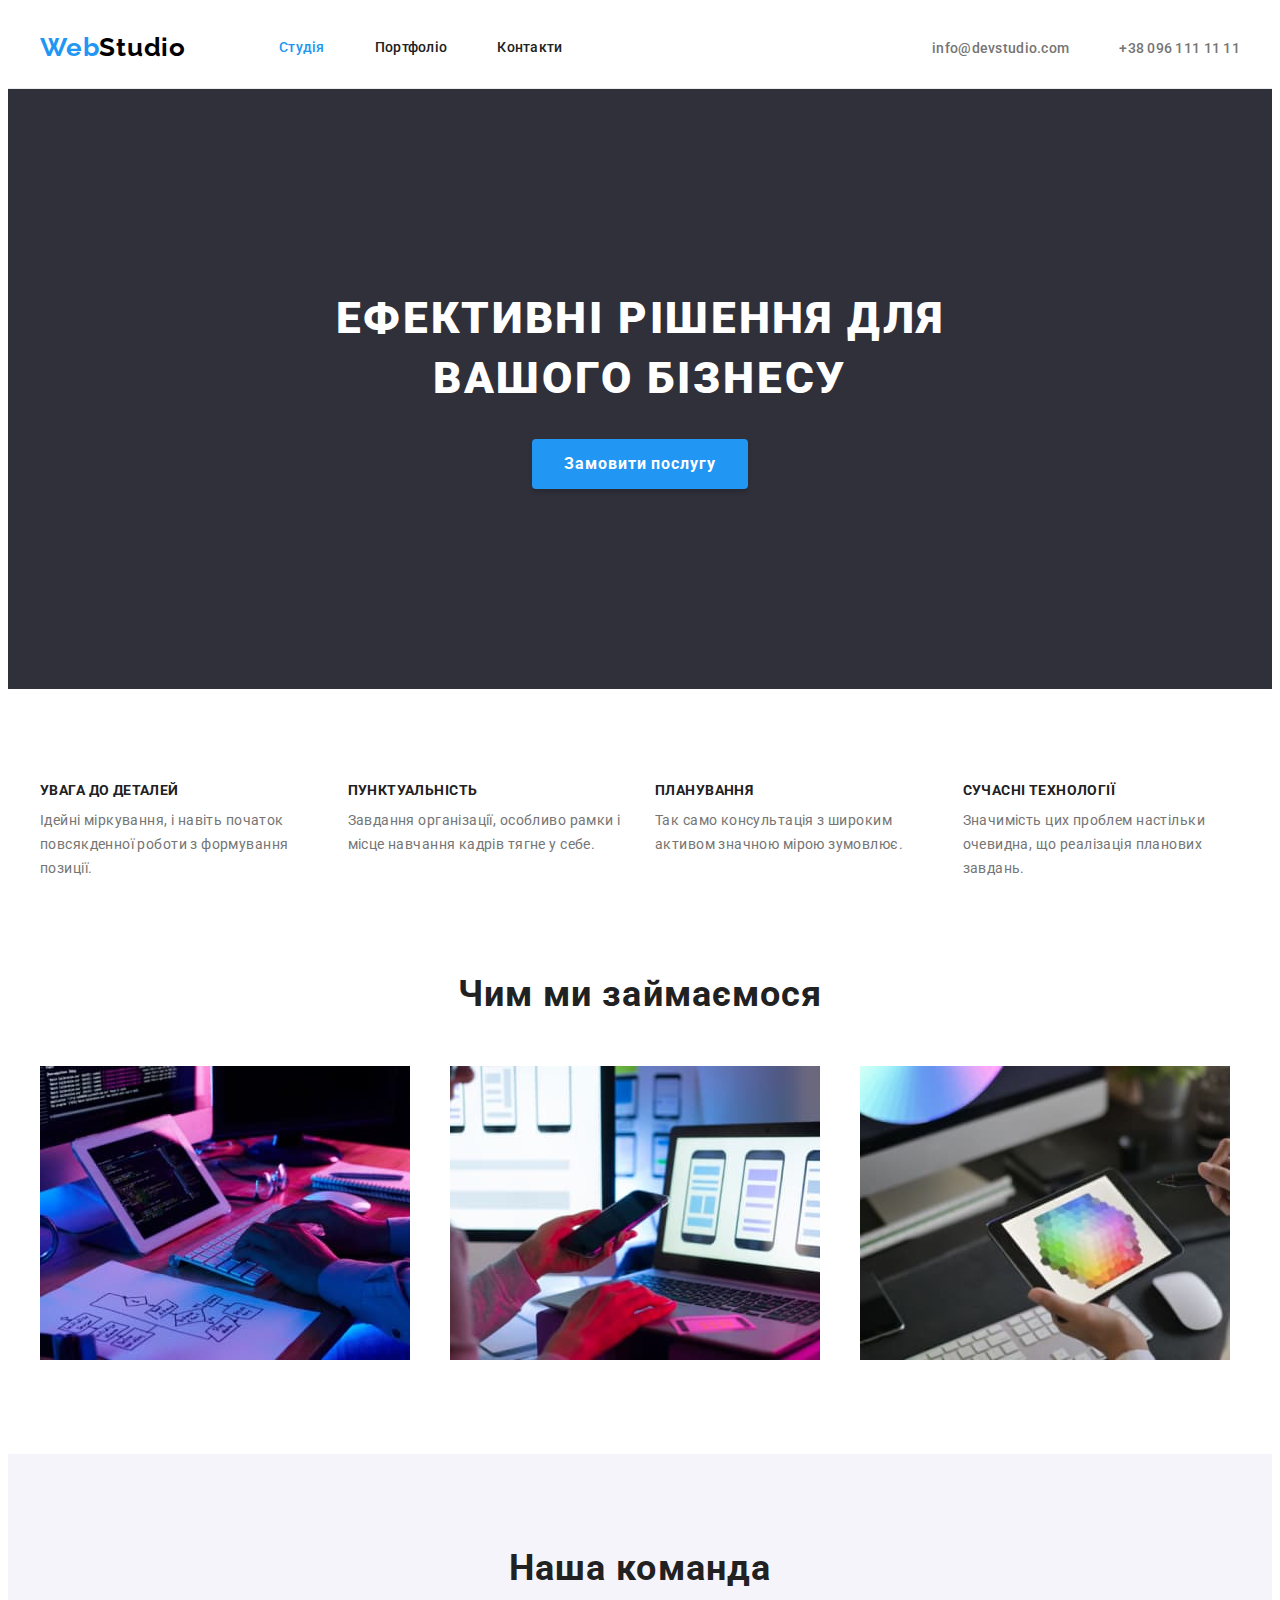
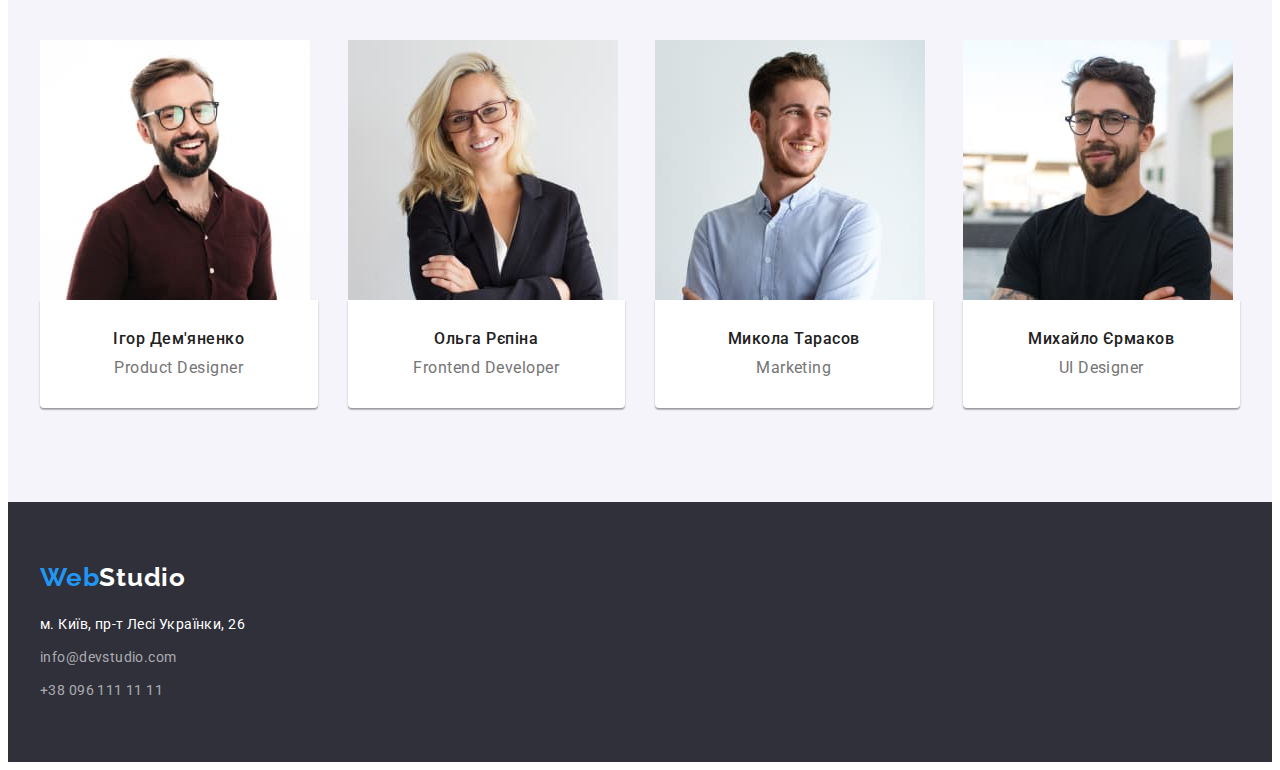
==== commit ec3d9400: "fix styles" ====
--- a/index.html
+++ b/index.html
@@ -42,12 +42,12 @@
   </header>
   <main>
     <!--HERO-->
-    <div>
-      <section class="hero">
+    <section class="hero">
+      <div class="container hero-container">
         <h1 class="hero-title">Ефективні рішення для вашого бізнесу</h1>
         <button class="hero-btn" type="button">Замовити послугу</button>
-      </section>
-    </div>
+      </div>
+    </section>
     <!--FEATURES-->
     <section class="features">
       <div class="container features-container">
--- a/css/styles.css
+++ b/css/styles.css
@@ -33,6 +33,10 @@
 }
 
 /* --------------HEADER-------------------- */
+
+.header {
+  border-bottom: 1px solid #ececec;
+}
 
 .header-container {
   display: flex;
@@ -64,15 +68,18 @@
 .header-list,
 .header-address {
   display: flex;
+  gap: 50px;
+}
+
+.header-link,
+.header-mail,
+.header-tel {
   padding-top: 32px;
   padding-bottom: 32px;
-  gap: 50px;
 }
 
 .header-logo,
 .footer-logo {
-  /* display: block;
-  display: flex; */
   font-family: var(--font-ral);
   font-weight: 700;
   font-size: 26px;
@@ -91,7 +98,6 @@
 }
 
 .header-link {
-  /* padding: 32px 0; */
   color: var(--title-text-color);
 }
 
@@ -143,7 +149,7 @@
 /* --------------HERO-------------------- */
 
 .hero {
-  padding: 200px 452px;
+  padding: 200px 0;
   background-color: #2f303a;
   justify-content: center;
 }
@@ -187,9 +193,11 @@
 }
 
 /* --------------FEATURES-------------------- */
+
 .features,
-.team {
-  padding: 94px 215px;
+.team,
+.filter {
+  padding: 94px 0;
 }
 
 .features-list,
@@ -202,7 +210,8 @@
   margin: 0 auto;
 }
 
-.features-item {
+.features-item,
+.team-item {
   flex-basis: calc((100% - 90px) / 4);
 }
 
@@ -238,8 +247,9 @@
 }
 
 /* --------------GALLERY-------------------- */
+
 .photo {
-  padding: 0 215px 94px 215px;
+  padding-bottom: 94px;
 }
 
 .photo-title,
@@ -253,7 +263,7 @@
 }
 
 .photo-item {
-  flex-basis: calc((100%-60px) / 3);
+  flex-basis: calc((100% - 60px) / 3);
 }
 
 /* --------------TEAM-------------------- */
@@ -306,6 +316,7 @@
 .footer-logo {
   display: flex;
   margin-bottom: 20px;
+
   color: var(--accent-text-color-second);
 }
 
@@ -318,11 +329,14 @@
 }
 
 .footer-place {
+  display: inline-block;
+  margin-bottom: 9px;
+
   color: var(--accent-text-color-second);
-  margin-bottom: 9px;
-}
-
-.footer-tel {
+}
+
+.footer-mail {
+  display: inline-block;
   margin-bottom: 9px;
 }
 
@@ -332,25 +346,18 @@
 }
 
 /* --------------FILTER-------------------- */
-.filter {
-  border-top: 1px solid #ececec;
-}
-.filter-container {
-  margin-top: 94px;
+
+.filter-list {
+  display: flex;
   margin-bottom: 34px;
-}
-
-.filter-list {
-  display: flex;
   justify-content: center;
   gap: 8px;
 }
 
-.filter-item {
+.filter-btn {
+  margin: 0 auto;
   padding: 6px 22px;
-}
-
-.filter-btn {
+
   font-family: inherit;
   font-weight: 500;
   font-size: 16px;
@@ -375,18 +382,10 @@
 
 /* --------------PROJECTS-------------------- */
 
-.projects {
-  padding: 0 215px 94px;
-}
-
 .projects-item {
   width: calc((100% - 60px) / 3);
   border: 1px solid #eeeeee;
 }
-
-/* .project-link {
-border: 1px solid #EEEEEE;
-} */
 
 .projects-wrap {
   padding: 20px 24px;
